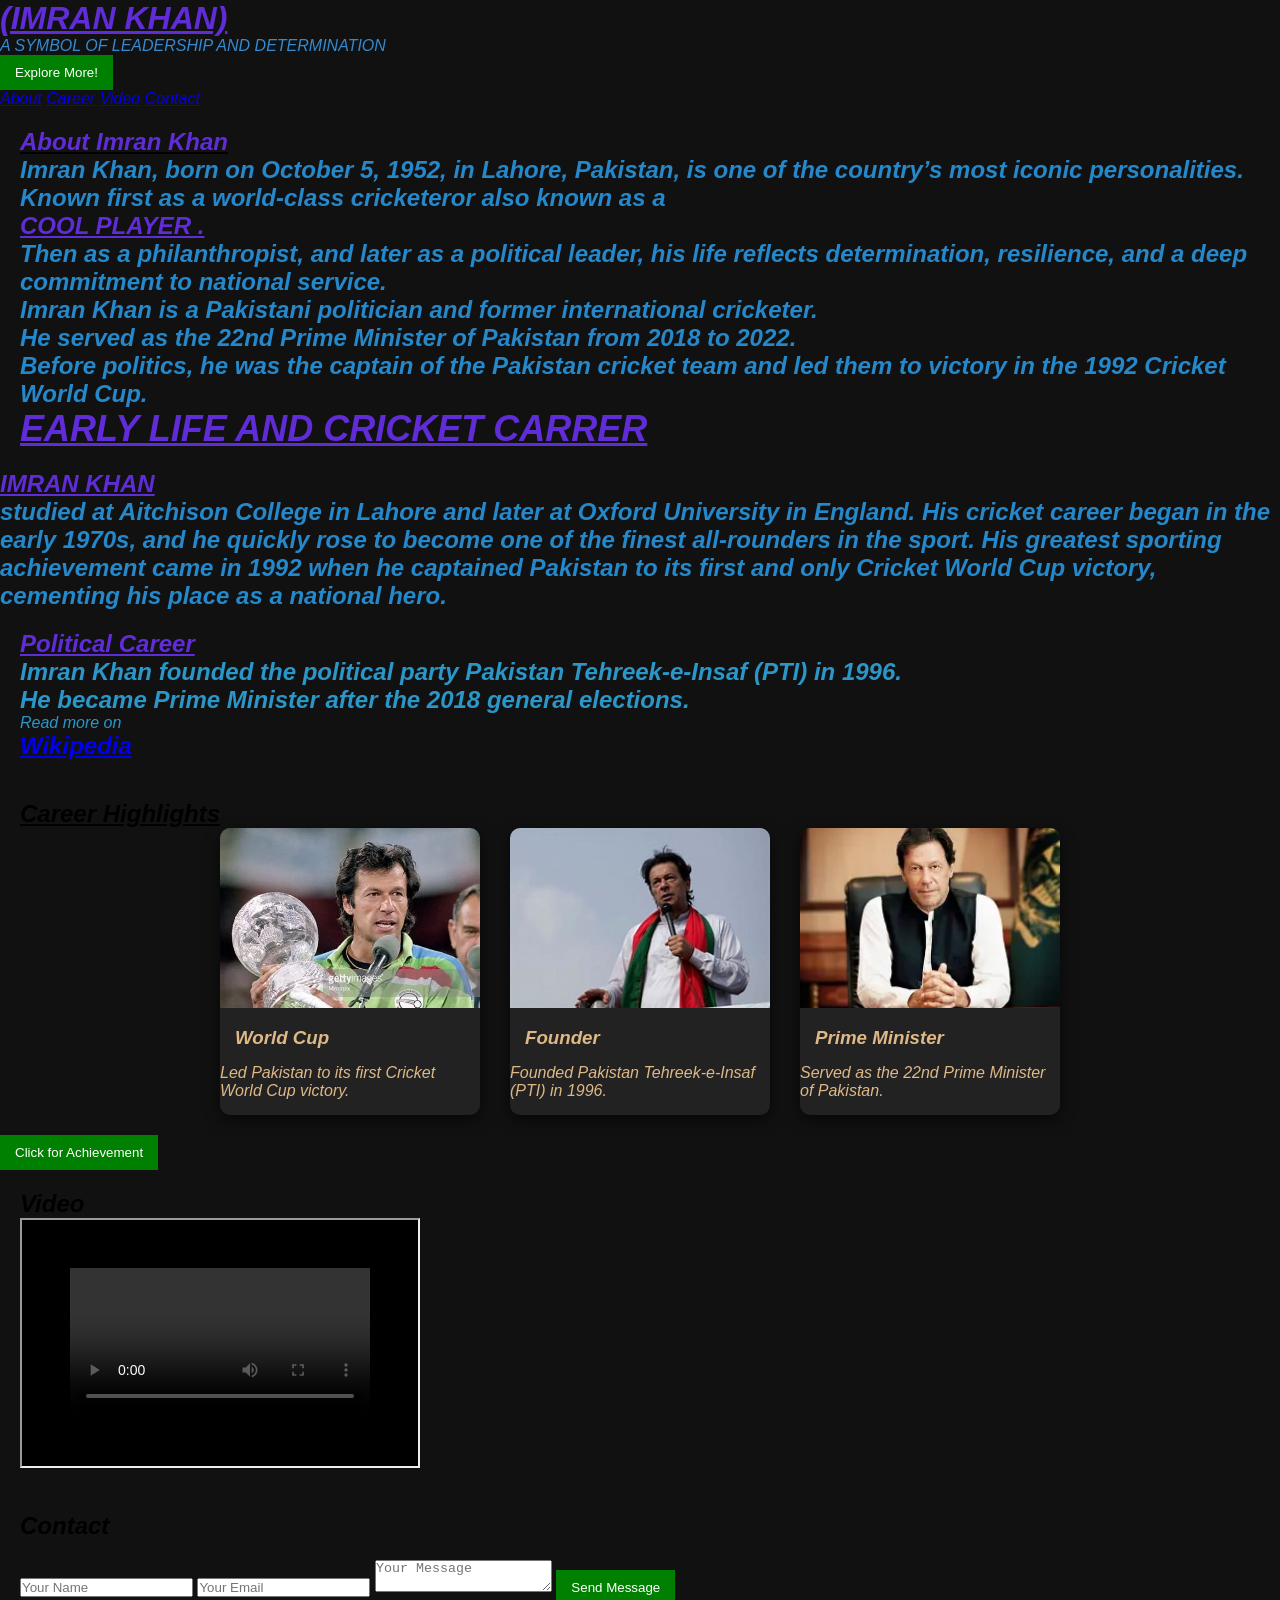
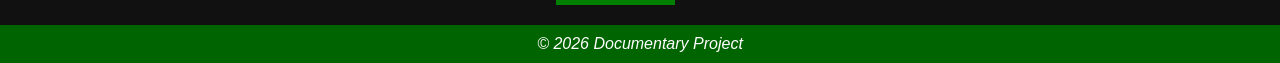
==== index.html @ 2cdec4d4 "addition" ====
<!DOCTYPE html>
<html lang="en">
<head>
    <meta charset="UTF-8">
    <meta name="viewport" content="width=device-width, initial-scale=1.0">
    <i><title>"IMRAN KHAN-From Cricket Legent To Political Leader"</i></title>
     <link rel="stylesheet" href="style.css">
     <!-- Google Font -->
<link href="https://fonts.googleapis.com/css2?family=Poppins:wght@300;400;600;700&display=swap" rel="stylesheet">

</head>
<body>
    <!--header-->
    <header>
        <sty>
            <video autoplay muted loop play inline id="bg-video" >
                <source src="./king.mp4"type="video/mp4">
            </video>
            
    <h1><b><u><div style="color: rgb(96, 44, 216);">(IMRAN KHAN)</u></div></b></h1>
    <P><i><div style="color:  #348ad1;"> A SYMBOL OF LEADERSHIP AND DETERMINATION</i></P></div>
    <button onclick="document.getElementById('about').scrollIntoView();">
        Explore More!
    </button>
     </header>

     <!--navigation menu-->
     <nav>
          
        <a href="#about">About</a>
       <a href="#career">Career</a>
        <a href="#video">Video</a>
        <a href="#contact">Contact</a>
    </nav>
    
     <!-- About Section (Text + Image + Hyperlink) -->
       <section id="about">
        <h1><u><div style="color: rgb(96, 44, 216);">About Imran Khan</h1></u></div>
        <styl>
        <h2><i><div style="color: rgb(37, 136, 202);">
           Imran Khan, born on October 5, 1952, in Lahore, Pakistan, is one of the country’s most iconic personalities.<br> Known first as a world-class cricketeror also known as a <U><DIV style="color: rgb(96, 44, 216);">COOL PLAYER .</U></DIV>
    Then as a philanthropist, and later as a political leader, his life reflects determination, resilience, and a deep commitment to national service.<br>Imran Khan is a Pakistani politician and former international cricketer.<br>
            He served as the 22nd Prime Minister of Pakistan from 2018 to 2022.<br>
            Before politics, he was the captain of the Pakistan cricket team and led 
            them to victory in the 1992 Cricket World Cup.<br>
    <H2><B><U><I><DIV style="color: rgb(96, 44, 216);">EARLY LIFE AND CRICKET CARRER</I></U></B></H2></DIV>
    </section> 
<h2><i><b><u><DIV style="color: rgb(96, 44, 216);">IMRAN KHAN </u></DIV></b><div style="color: rgb(37, 136, 202);">studied at Aitchison College in Lahore and later at Oxford University in England. His cricket career began in the early 1970s, and he quickly rose to become one of the finest all-rounders in the sport. His greatest sporting achievement came in 1992 when he captained Pakistan to its first and only Cricket World Cup victory, cementing his place as a national hero.</i></h2></div>

        </h2></i></div>
        </styl>
          <!-- Career Section (Text + Button) -->
    <section id="career">
        <h1><u><div style="color: rgb(96, 44, 216);">Political Career</u></h1></div>
        <styl>
    <h2><div style="color: rgb(43, 151, 201);">
            Imran Khan founded the political party Pakistan Tehreek-e-Insaf (PTI) in 1996.<br>
    He became Prime Minister after the 2018 general elections.</h2></div>
</styl>
        <p><div style="color: rgb(43, 151, 201);">Read more on </div>
           <h2> <a href="https://en.wikipedia.org/wiki/Imran_Khan" target="_blank">Wikipedia </a></h2>
              
        </p>
    </section>
    <!-- Career Cards -->
<section id="career">
    <h2><b><u>Career Highlights</u></b></h2>
    <div class="card-container">
        <div class="card">
            <img src="./imran won.jpg" alt="World Cup">
            <h3><div style="color: burlywood;"> World Cup</h3>
            <p><div style="color: burlywood;">Led Pakistan to its first Cricket World Cup victory.</p></div>
        </div>
        <div class="card">
             <img src="./party leader.jpeg" alt="Founder">
            <h3><div style="color: burlywood;"> Founder</h3>
            <p><div style="color: burlywood;">Founded Pakistan Tehreek-e-Insaf (PTI) in 1996.</p></div>
        </div>
        <div class="card">
             <img src="./pm .jpg" alt="Prime Minister">
            <h3><div style="color: burlywood;"> Prime Minister</h3>
            <p><div style="color: burlywood;">Served as the 22nd Prime Minister of Pakistan.</p></div>
        </div>
    </div>
</section>

   

        <!-- Button -->
        <button onclick="alert('Imran Khan led Pakistan to World Cup victory in 1992!')">
            Click for Achievement
        </button>
    </section>
 <!-- Video Section -->
    <section id="video">
        <h2>Video</h2>
        <iframe width="400" height="250" autoplay muted loop play inline 
            src="./khan gi.mp4"
             allowfullscreen>
        </iframe>
    </section>
    <!--contact section(form)-->
    <section id="contact">
    <h2>Contact</h2>
    <form>
        <input type="text" placeholder="Your Name">
        <input type="email" placeholder="Your Email">
        <textarea rows="2" placeholder="Your Message"></textarea>
        <button type="submit">Send Message</button>
    </form>
</section>

 
   
<footer>
  <p>© 2026 Documentary Project</p>
</footer>
     <style>
       
    </style>
</head>
<body>
</body>
---- style.css ----
*{
margin:0;
padding:0;
box-sizing:border-box;
}

#bg-video{
position: fixed;
right: 0;
bottom: 0;
min-width: 100%;
min-height: 100%;
z-index: -1;
object-fit: cover;
}
body{
margin:0;
font-family:Arial;
background:#111;
}

/* Navbar */

.navbar{
display:flex;
justify-content:space-between;
align-items:center;
background:rgb(220, 130, 13);
padding:15px 40px;
}

/* Logo */

.logo{
color:rgb(224, 147, 13);
font-size:28px;
font-weight:bold;
letter-spacing:2px;
}

/* Navigation Links */

.nav-links{
list-style:none;
display:flex;
gap:25px;
}

.nav-links li a{
text-decoration:none;
color:white;
font-size:16px;
transition:0.3s;
}

/* Hover Effect */

.nav-links li a:hover{
color:rgb(202, 132, 20);
border-bottom:2px solid rgba(214, 138, 18, 0.822);
padding-bottom:3px;
}
.content{
position: relative;
color: white;
text-align: center;
top: 40vh;
font-size: 30px;
}
        section {
            padding: 20px; body {
            font-family: Arial, sans-serif;
            margin: 0;
            padding: 0;
        }
        header {
            background-color: #006400;
            color: white;
            padding: 20px;
            text-align: center;
        }
        nav {
            background-color: #228B22;
            padding: 15px 40px;
            text-align: center;
            display: flex;
            align-items: center;
            justify-content: space-between;
            padding-bottom: 3px;
        }
        nav a {
            color: white;
            margin: 10px;
            text-decoration: none;
            font-weight: bold;
        }

body{
font-family: Arial;
background:#111;
color:white;
}

#career{
text-align:center;
padding:50px;
}

.card-container{
display:flex;
justify-content:center;
gap:30px;
flex-wrap:wrap;
}

.card{
background:#222;
width:260px;
border-radius:10px;
overflow:hidden;
box-shadow:0 5px 15px rgba(0,0,0,0.6);
transition:0.3s;
}

.card:hover{
transform:translateY(-10px);
}

.card img{
width:100%;
height:180px;
object-fit:cover;
}

.card h3{
margin:15px;
color:burlywood;
}

.card p{
margin:0 15px 15px;
font-size:14px;
}

.card button{
margin-bottom:20px;
padding:10px 20px;
border:none;
background:burlywood;
color:black;
cursor:pointer;
border-radius:5px;
}

.card button:hover{
background:white;
}






        }
        footer {
            background-color: #006400;
            color: white;
            text-align: center;
            padding: 10px;
        }
        button {
            padding: 10px 15px;
            background-color: green;
            color: white;
            border: none;
            cursor: pointer;
        }
        form {
            margin-top: 20px;
        }
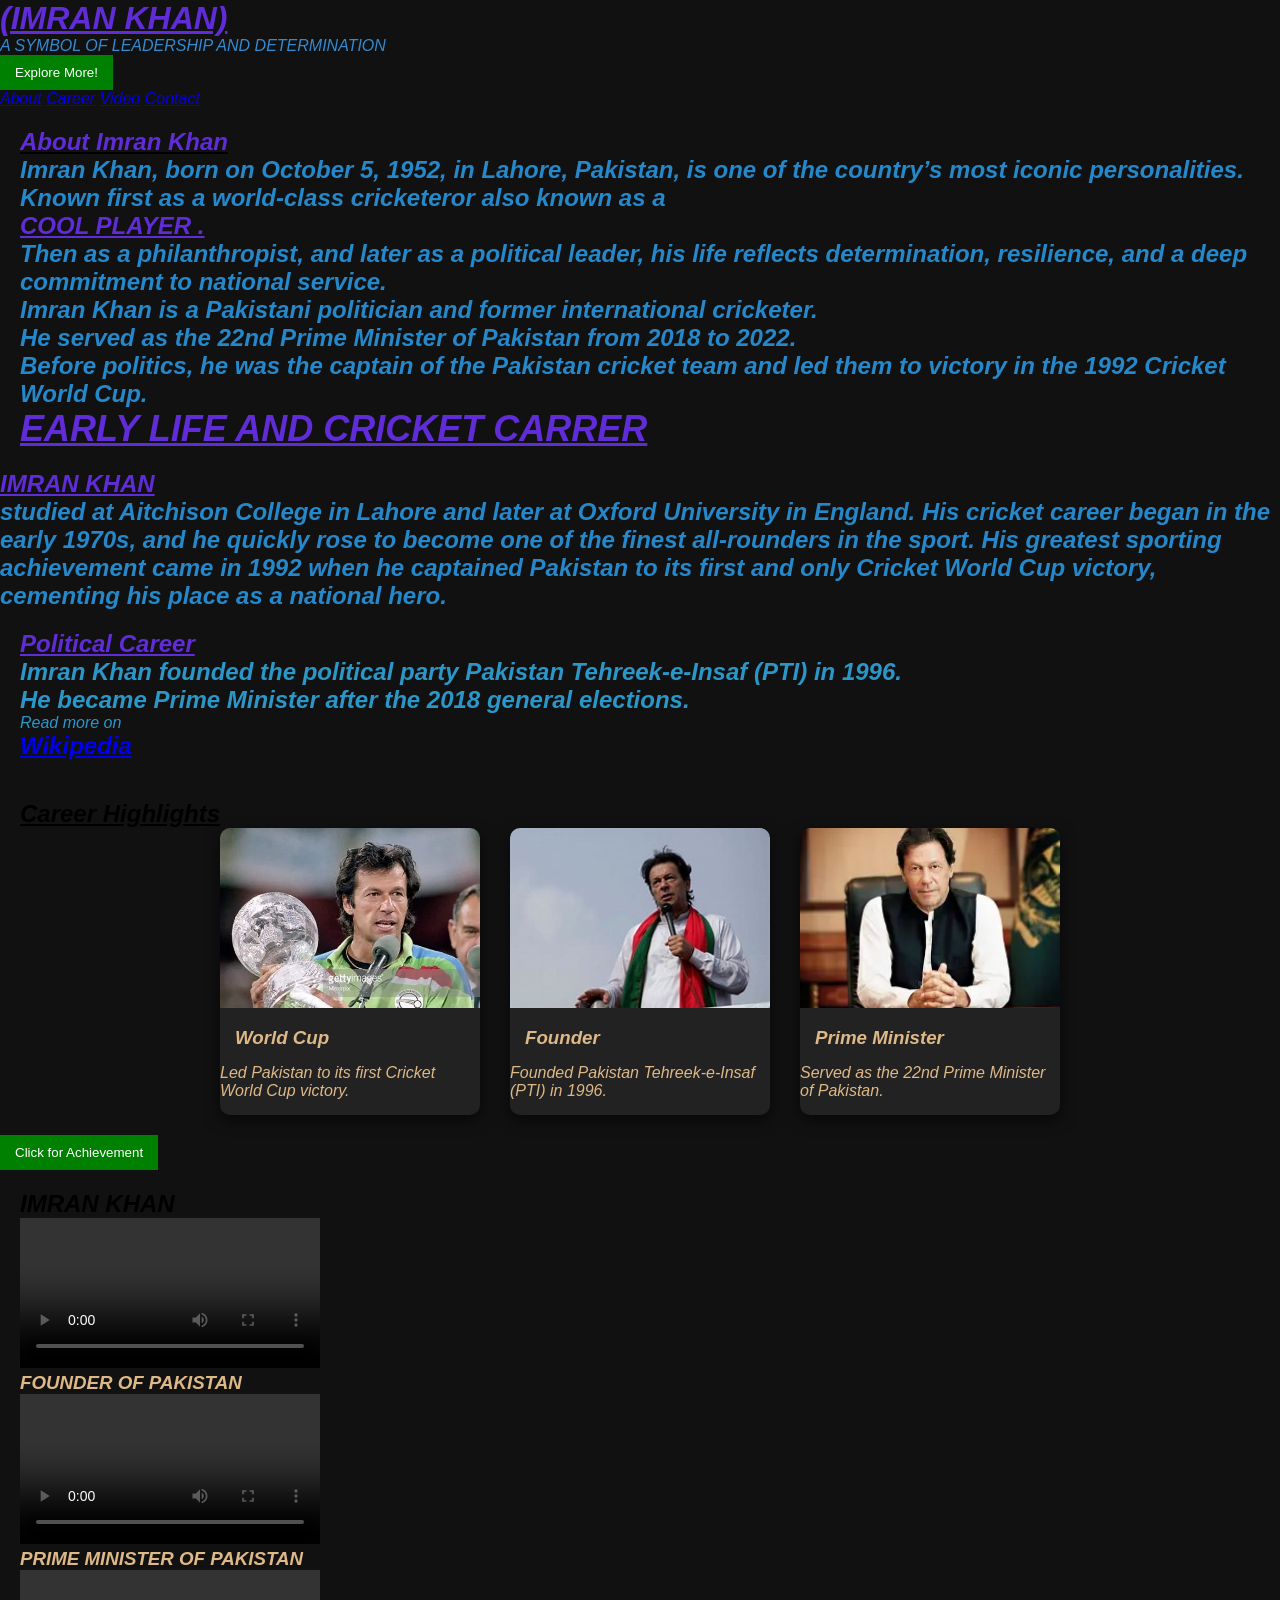
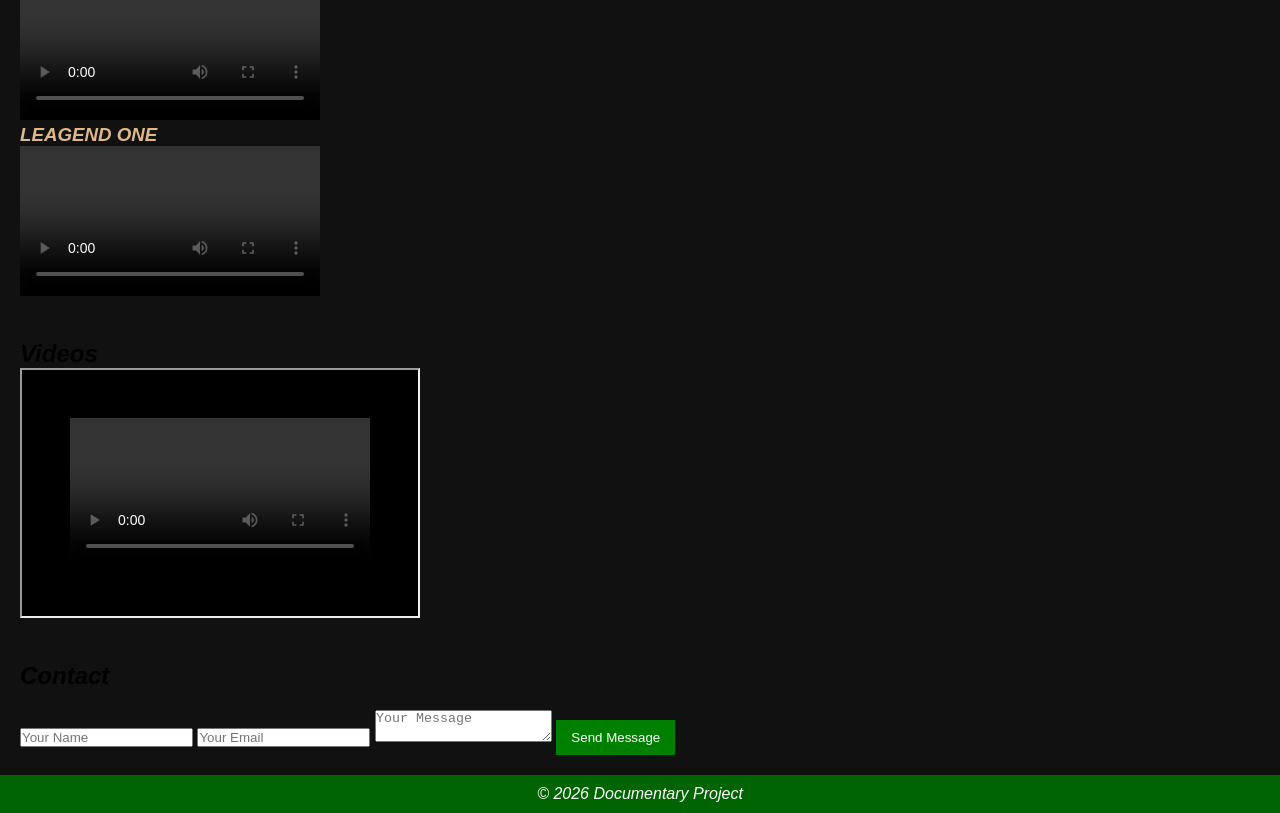
==== commit 15a2c818: "addition" ====
--- a/index.html
+++ b/index.html
@@ -92,8 +92,60 @@
         </button>
     </section>
  <!-- Video Section -->
+
+<section class="video-section">
+
+<h2>IMRAN KHAN </h2>
+
+<div class="video-container">
+
+<div class="video-card">
+<video controls>
+<source src="./khan gi.mp4" type="video/mp4">
+</video>
+<h3><div style="color: burlywood;">FOUNDER OF PAKISTAN</h3></div>
+</div>
+
+<div class="video-card">
+<video controls>
+<source src="./founder.mp4" type="video/mp4">
+</video>
+<h3><div style="color: burlywood;">PRIME MINISTER OF PAKISTAN</h3></div>
+</div>
+
+<div class="video-card">
+<video controls>
+<source src="./KHAN.mp4" type="video/mp4">
+</video>
+<h3><div style="color: burlywood;"> LEAGEND ONE</h3></div>
+
+<div class="video-card">
+<video controls>
+<source src="./NAIZI 1.mp4" type="video/mp4">
+</video>
+</div>
+
+</section>
+
+
+
+
+
+
+
+
+
+
+
+
+
+
+
+
+
+
     <section id="video">
-        <h2>Video</h2>
+        <h2>Videos</h2>
         <iframe width="400" height="250" autoplay muted loop play inline 
             src="./khan gi.mp4"
              allowfullscreen>
--- a/style.css
+++ b/style.css
@@ -156,11 +156,6 @@
 background:white;
 }
 
-
-
-
-
-
         }
         footer {
             background-color: #006400;
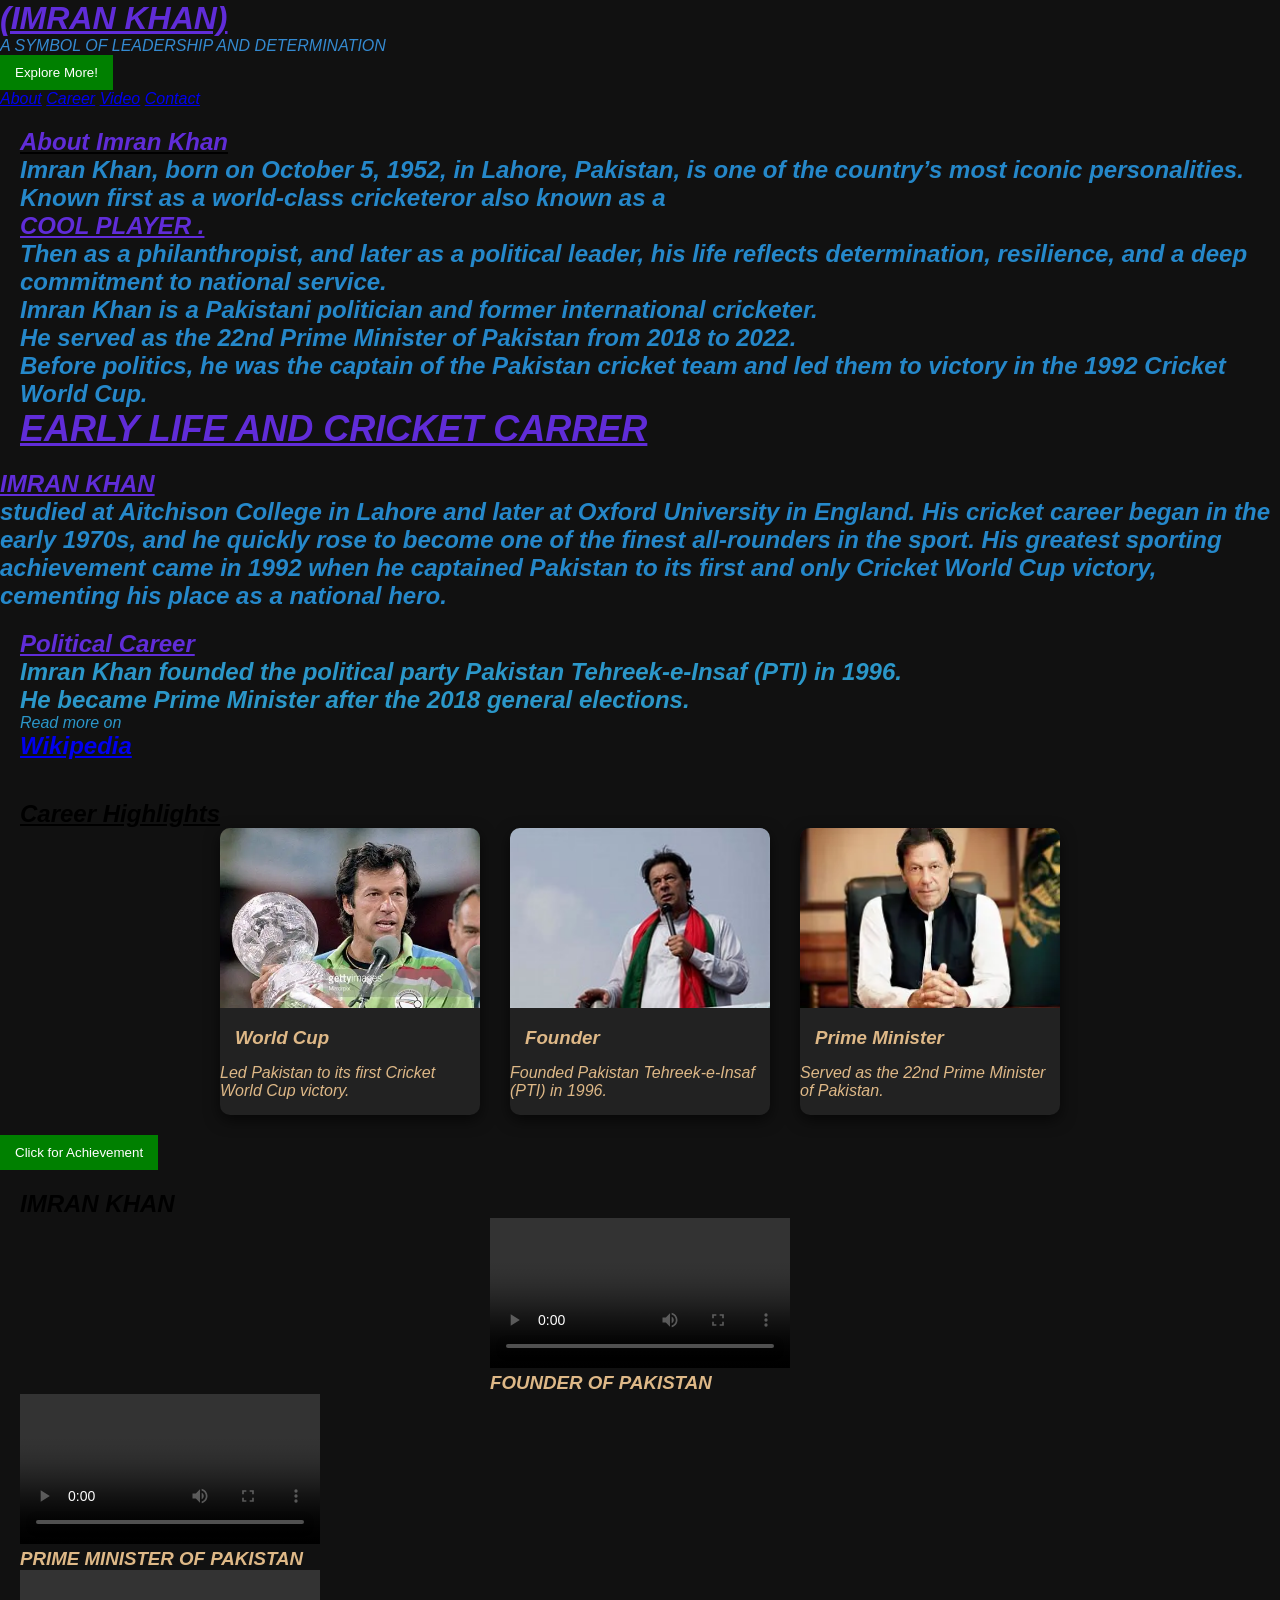
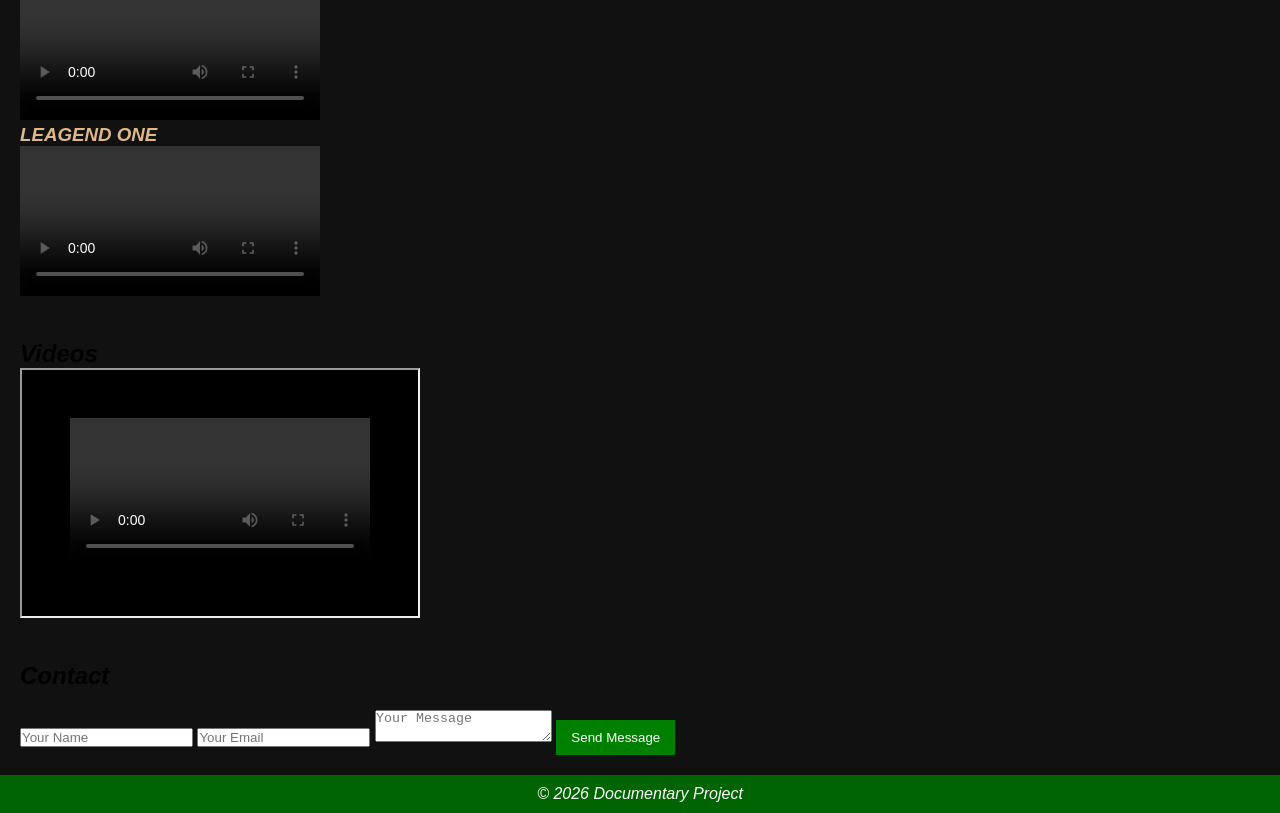
==== commit 57b25040: "addition" ====
--- a/index.html
+++ b/index.html
@@ -97,7 +97,7 @@
 
 <h2>IMRAN KHAN </h2>
 
-<div class="video-container">
+<div class="Video card-container">
 
 <div class="video-card">
 <video controls>
@@ -118,7 +118,7 @@
 <source src="./KHAN.mp4" type="video/mp4">
 </video>
 <h3><div style="color: burlywood;"> LEAGEND ONE</h3></div>
-
+</div>
 <div class="video-card">
 <video controls>
 <source src="./NAIZI 1.mp4" type="video/mp4">
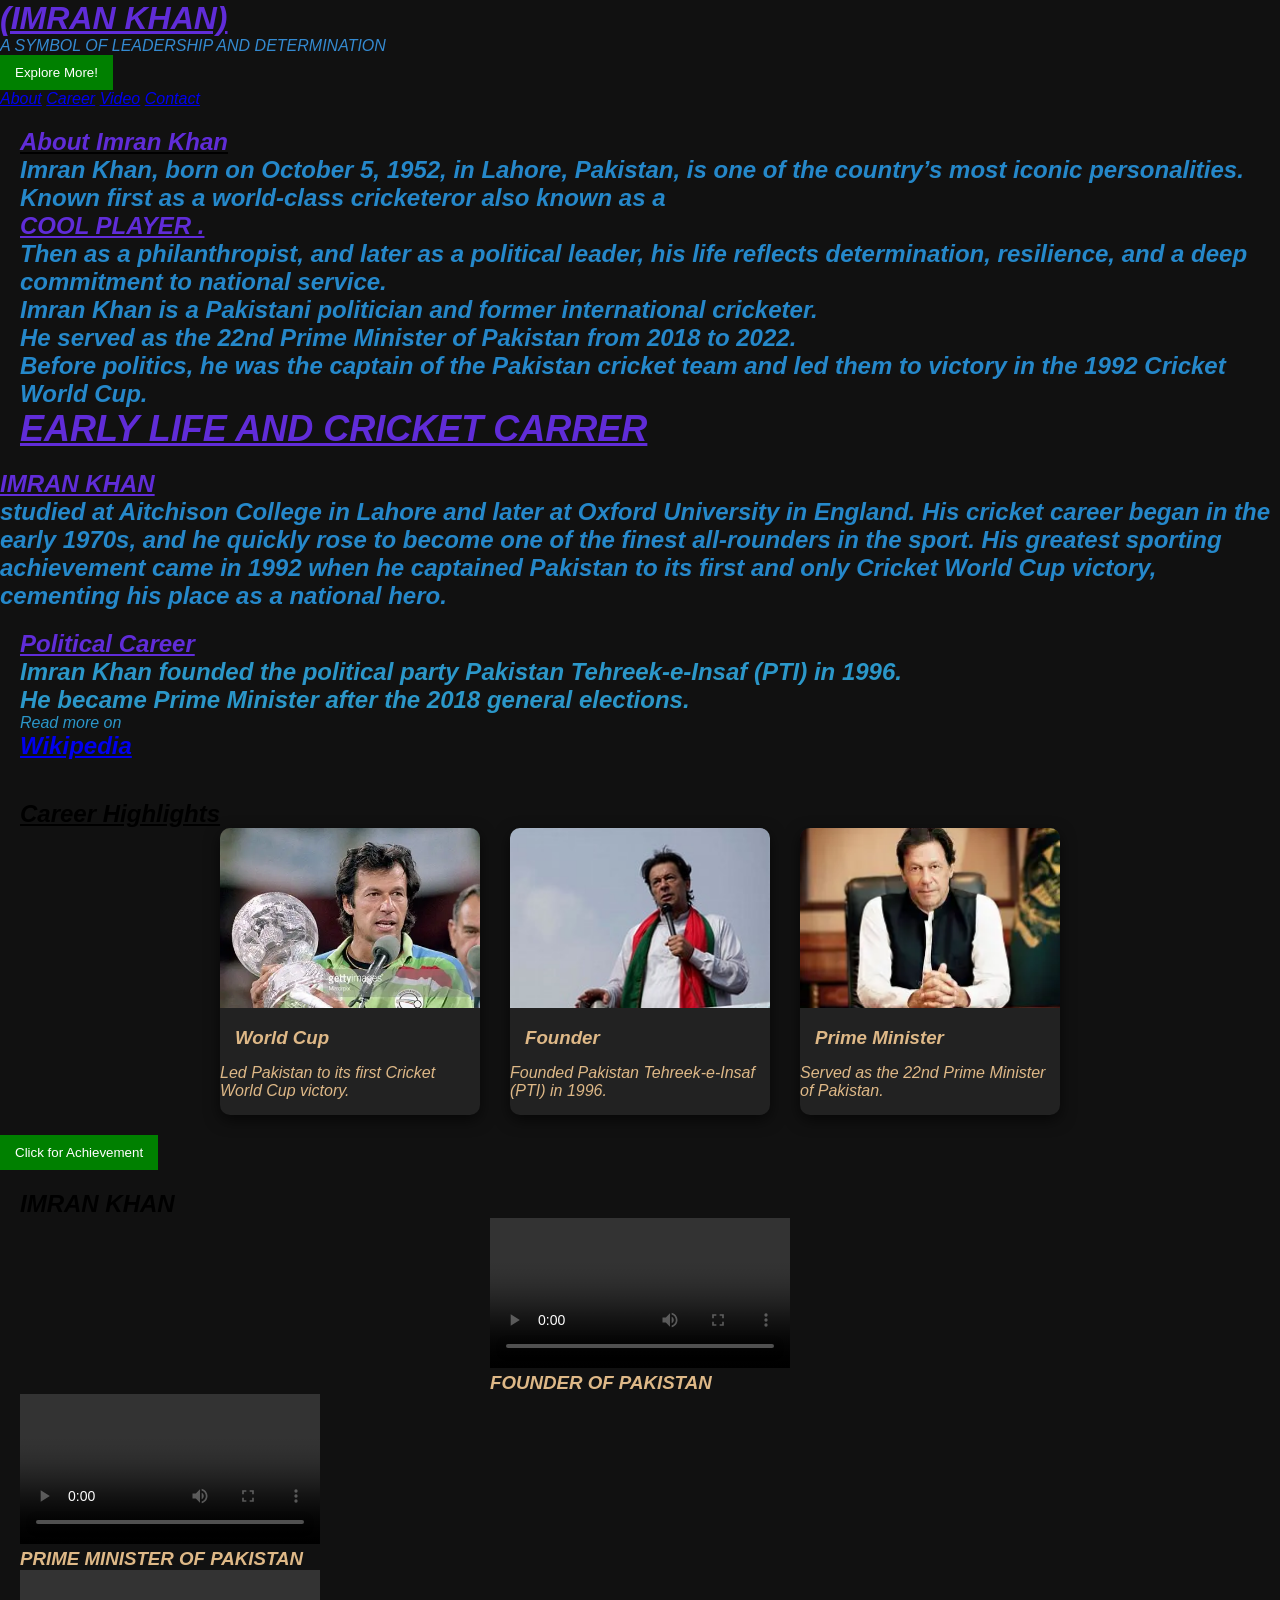
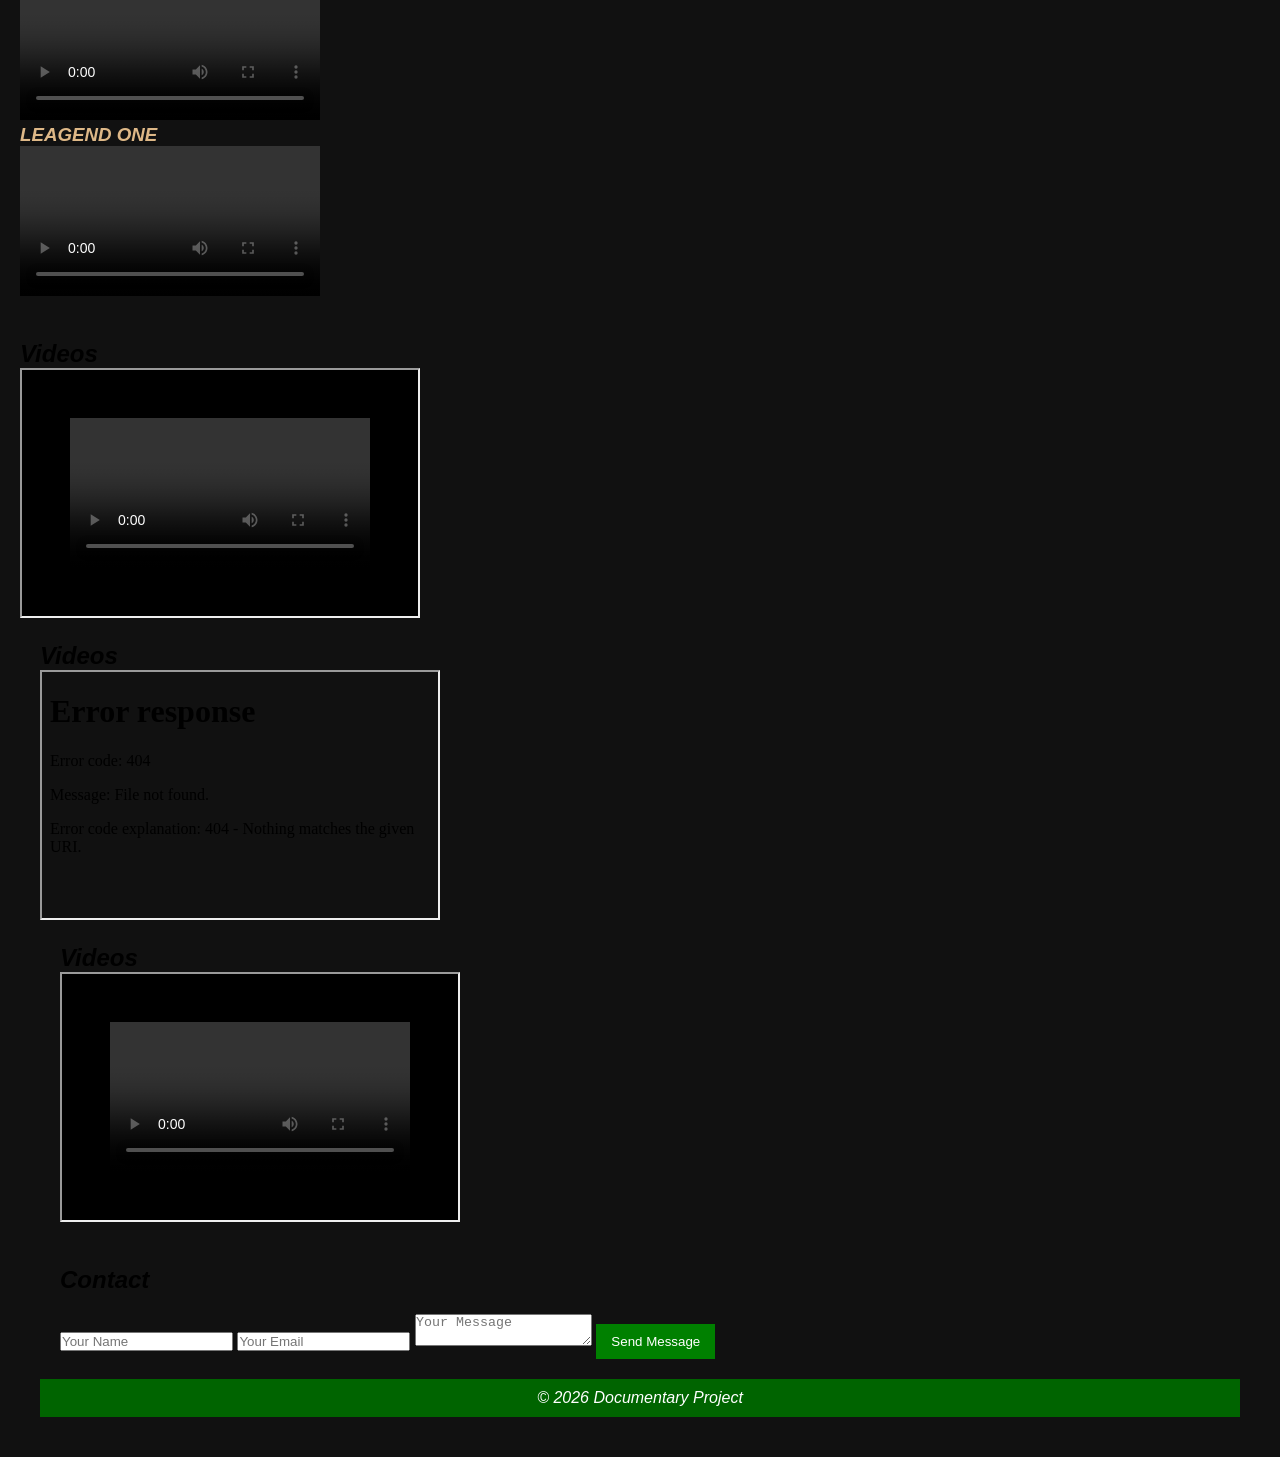
==== commit a54431f2: "addition" ====
--- a/index.html
+++ b/index.html
@@ -129,20 +129,20 @@
 
 
 
+ <!-- Video Section -->
+<section id="video">
+        <h2>Videos</h2>
+        <iframe width="400" height="250" autoplay muted loop play inline 
+            src="./founder.mp4"
+             allowfullscreen>
+        </iframe>
 
-
-
-
-
-
-
-
-
-
-
-
-
-
+<section id="video">
+        <h2>Videos</h2>
+        <iframe width="400" height="250" autoplay muted loop play inline 
+            src="./KHAN.mp4"
+             allowfullscreen>
+        </iframe>
 
     <section id="video">
         <h2>Videos</h2>
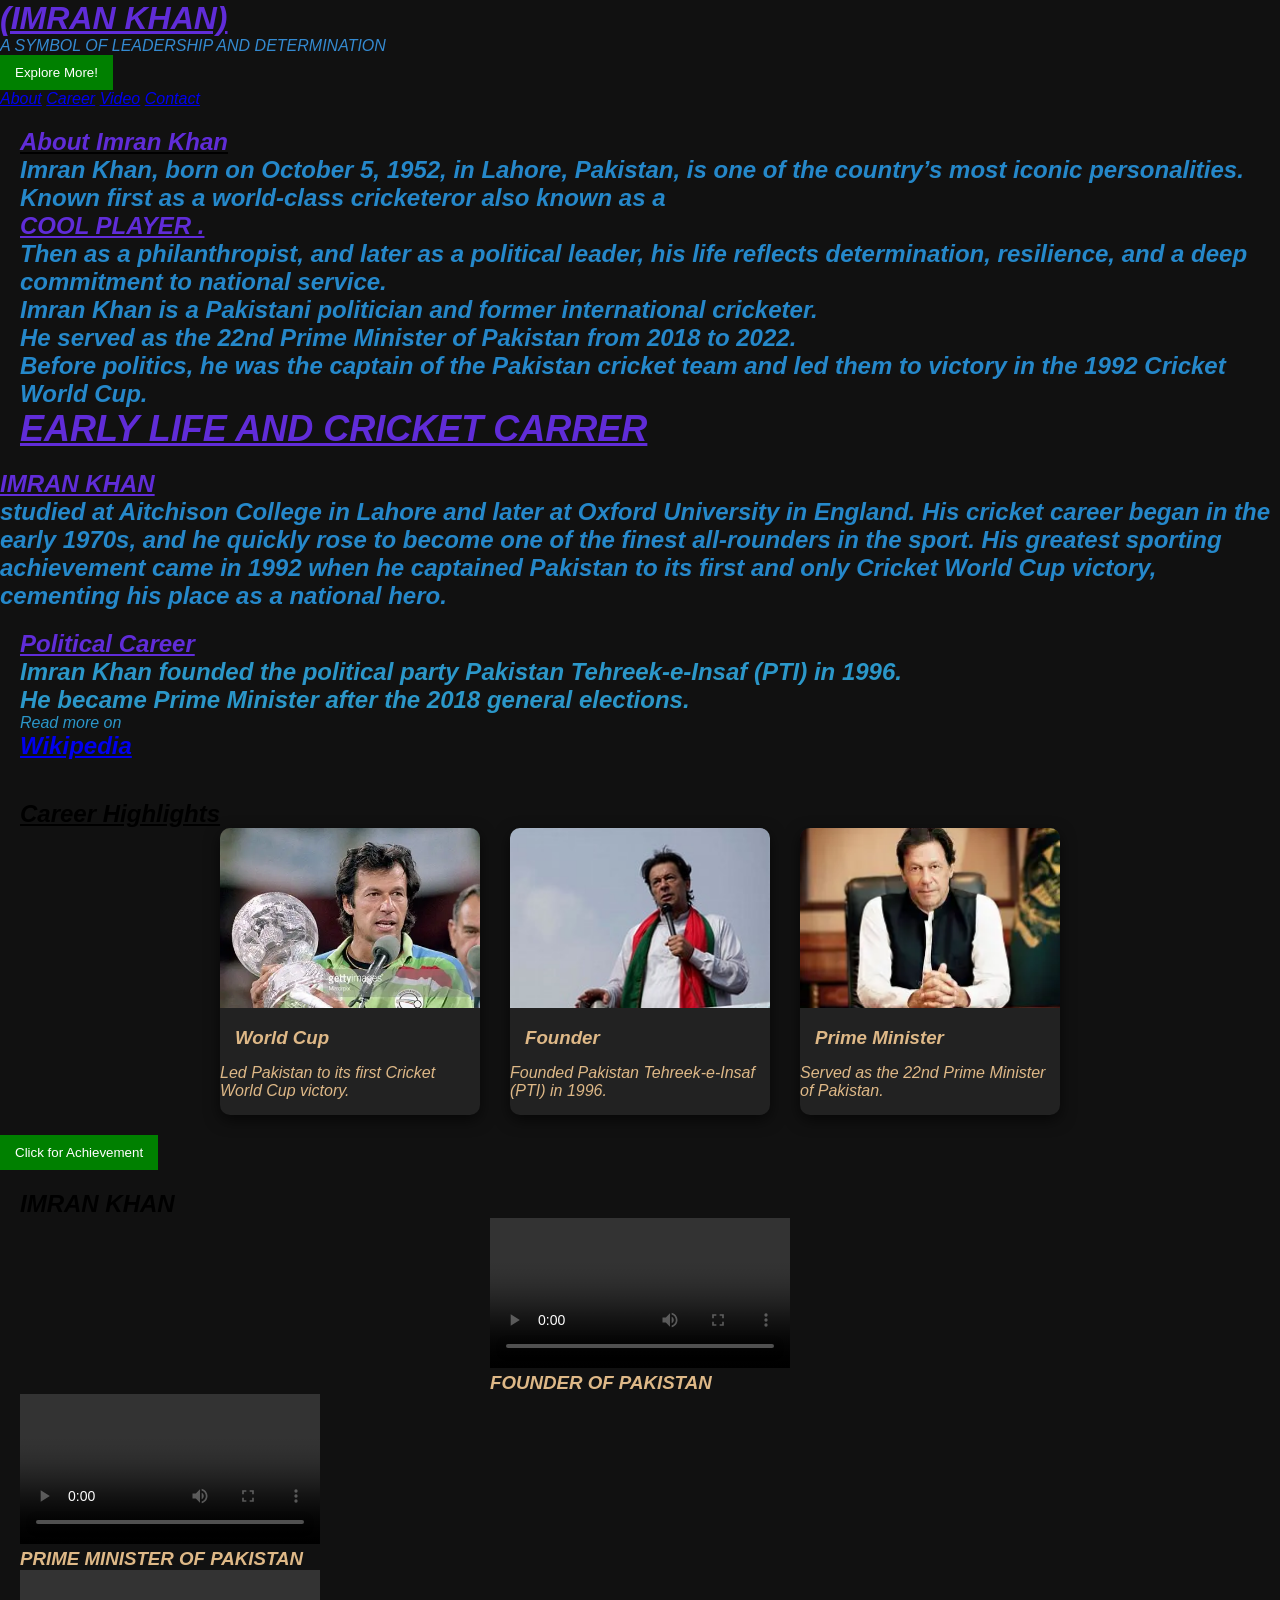
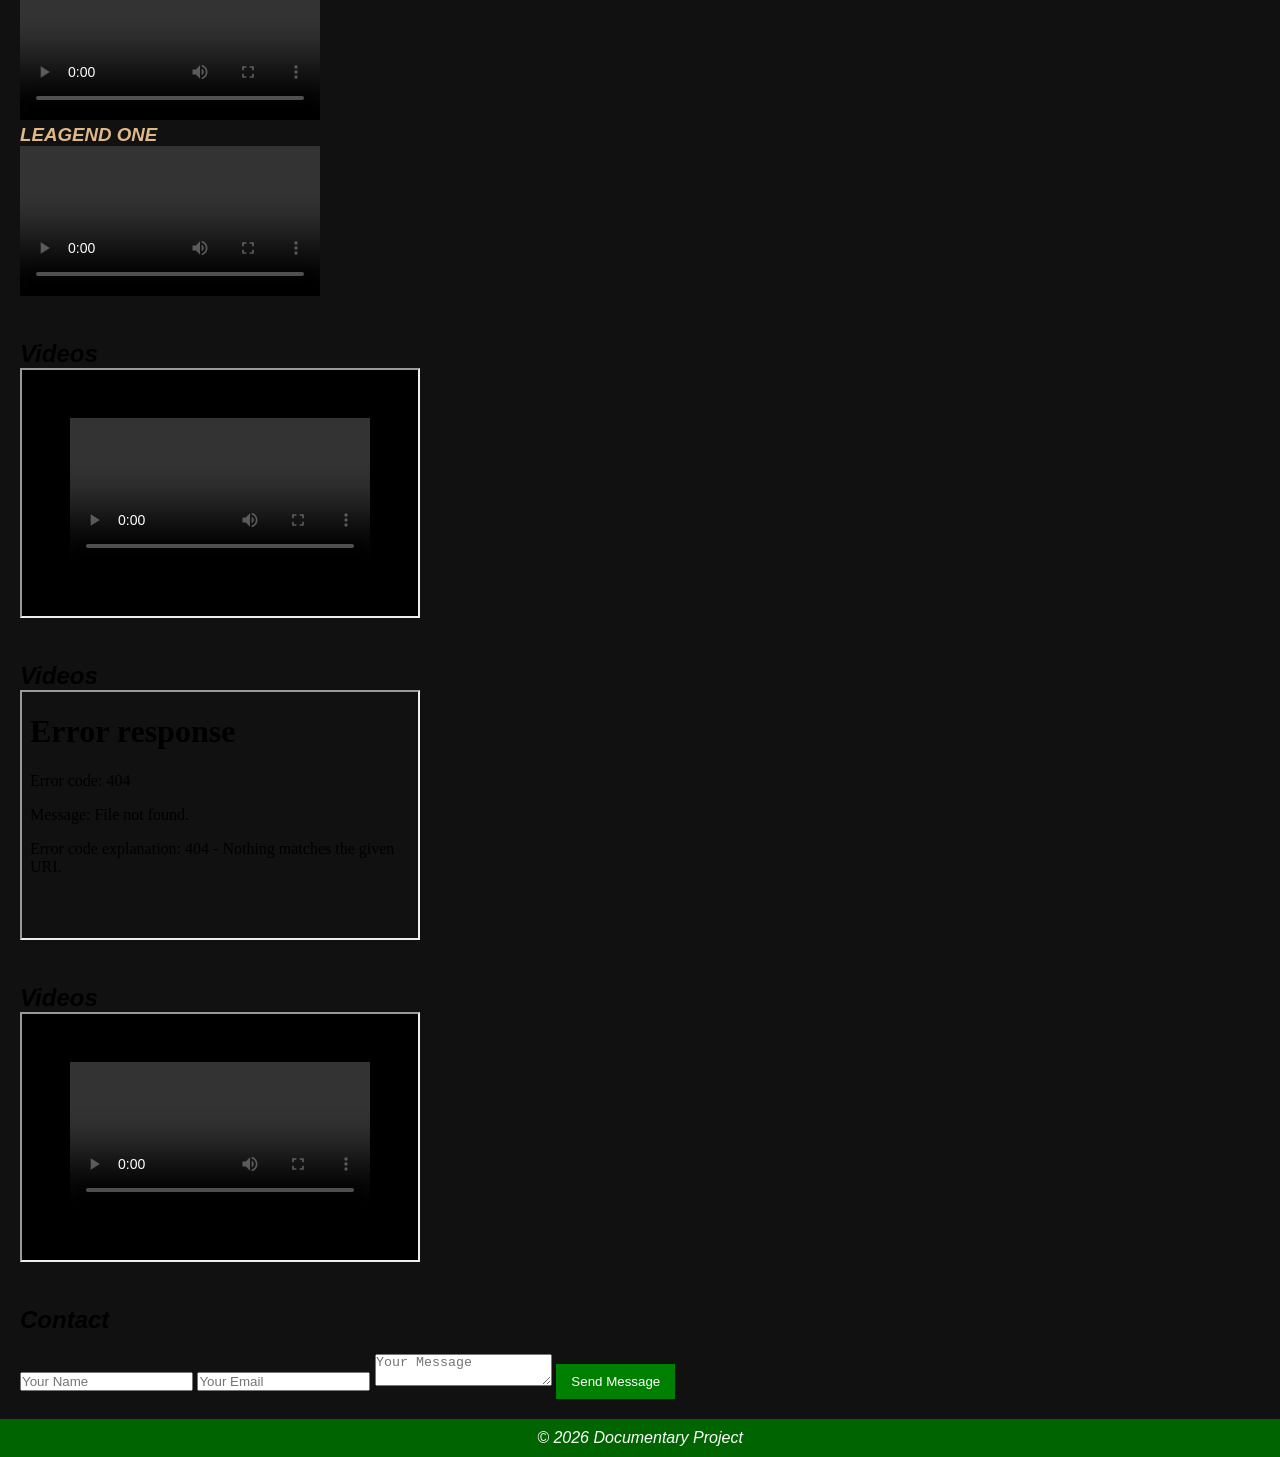
==== commit 7c2e8804: "addition" ====
--- a/index.html
+++ b/index.html
@@ -136,14 +136,14 @@
             src="./founder.mp4"
              allowfullscreen>
         </iframe>
-
+</section>
 <section id="video">
         <h2>Videos</h2>
         <iframe width="400" height="250" autoplay muted loop play inline 
             src="./KHAN.mp4"
              allowfullscreen>
         </iframe>
-
+</section>
     <section id="video">
         <h2>Videos</h2>
         <iframe width="400" height="250" autoplay muted loop play inline 
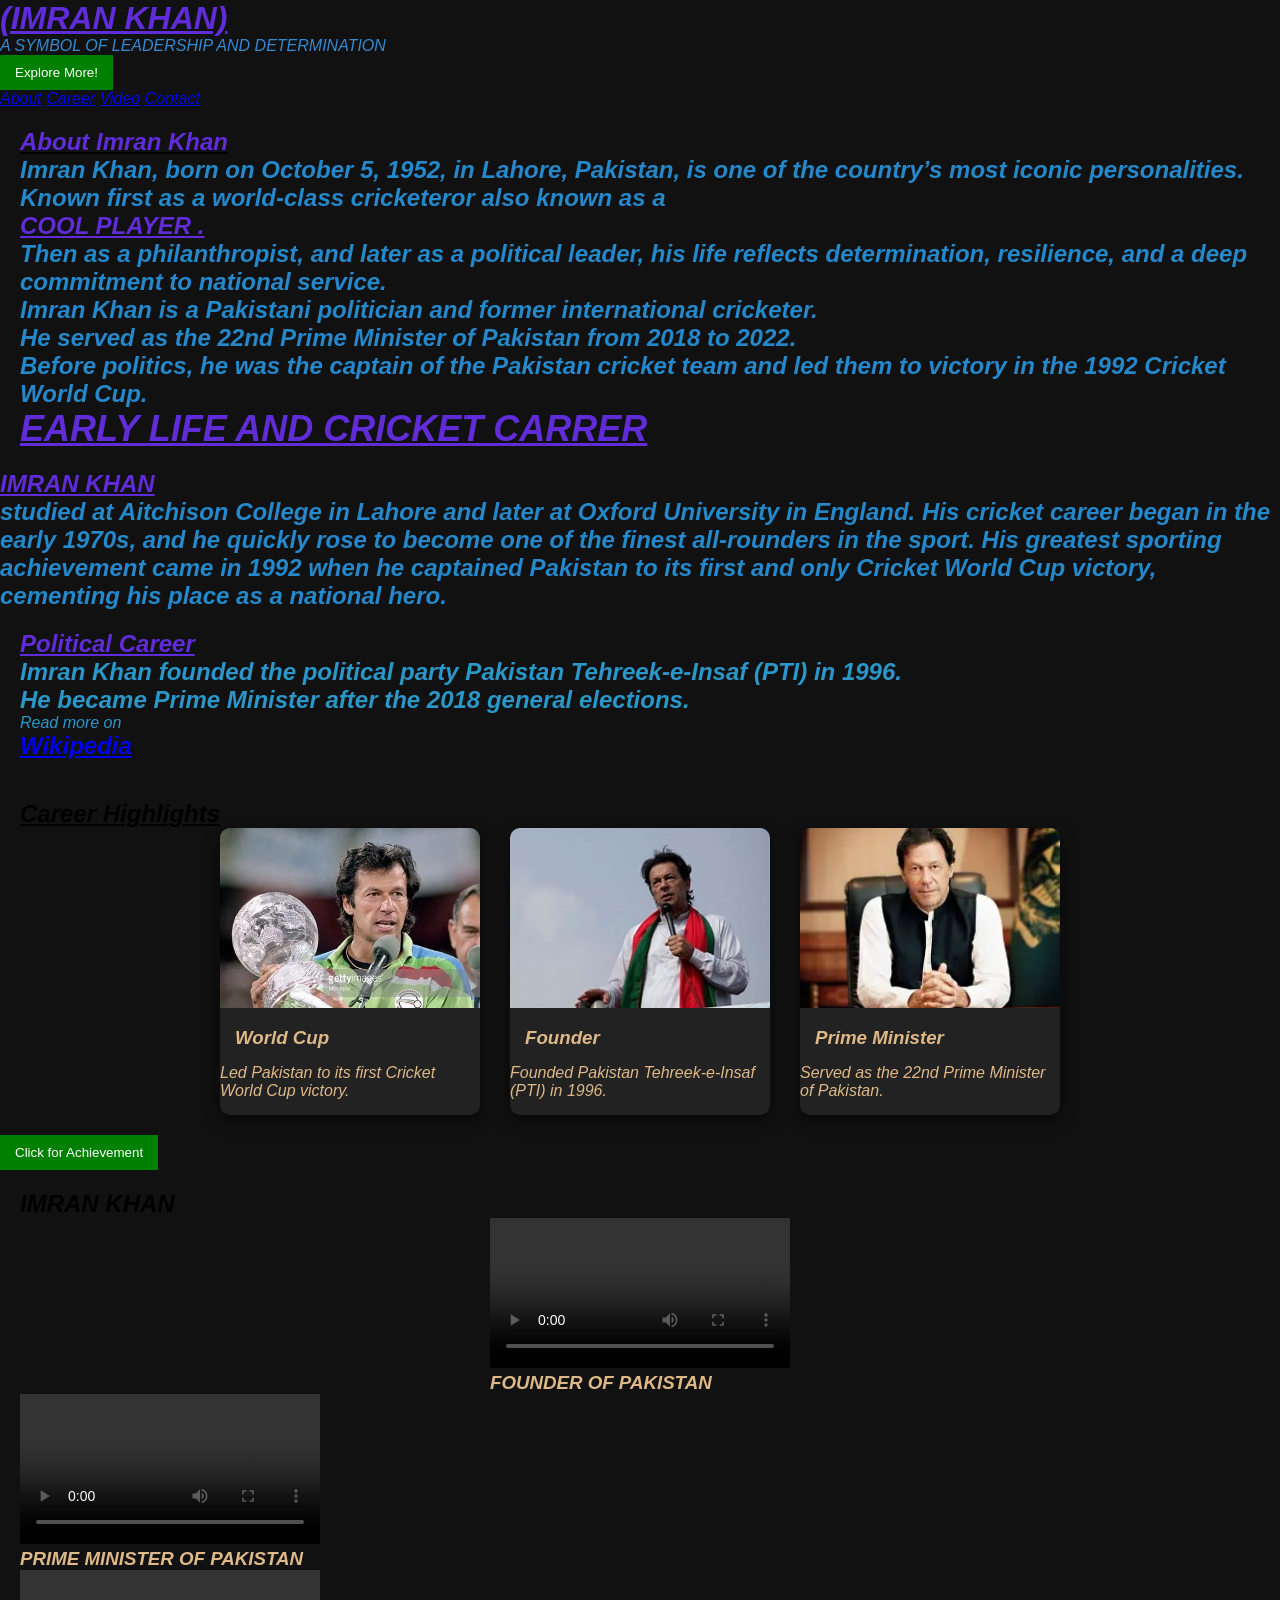
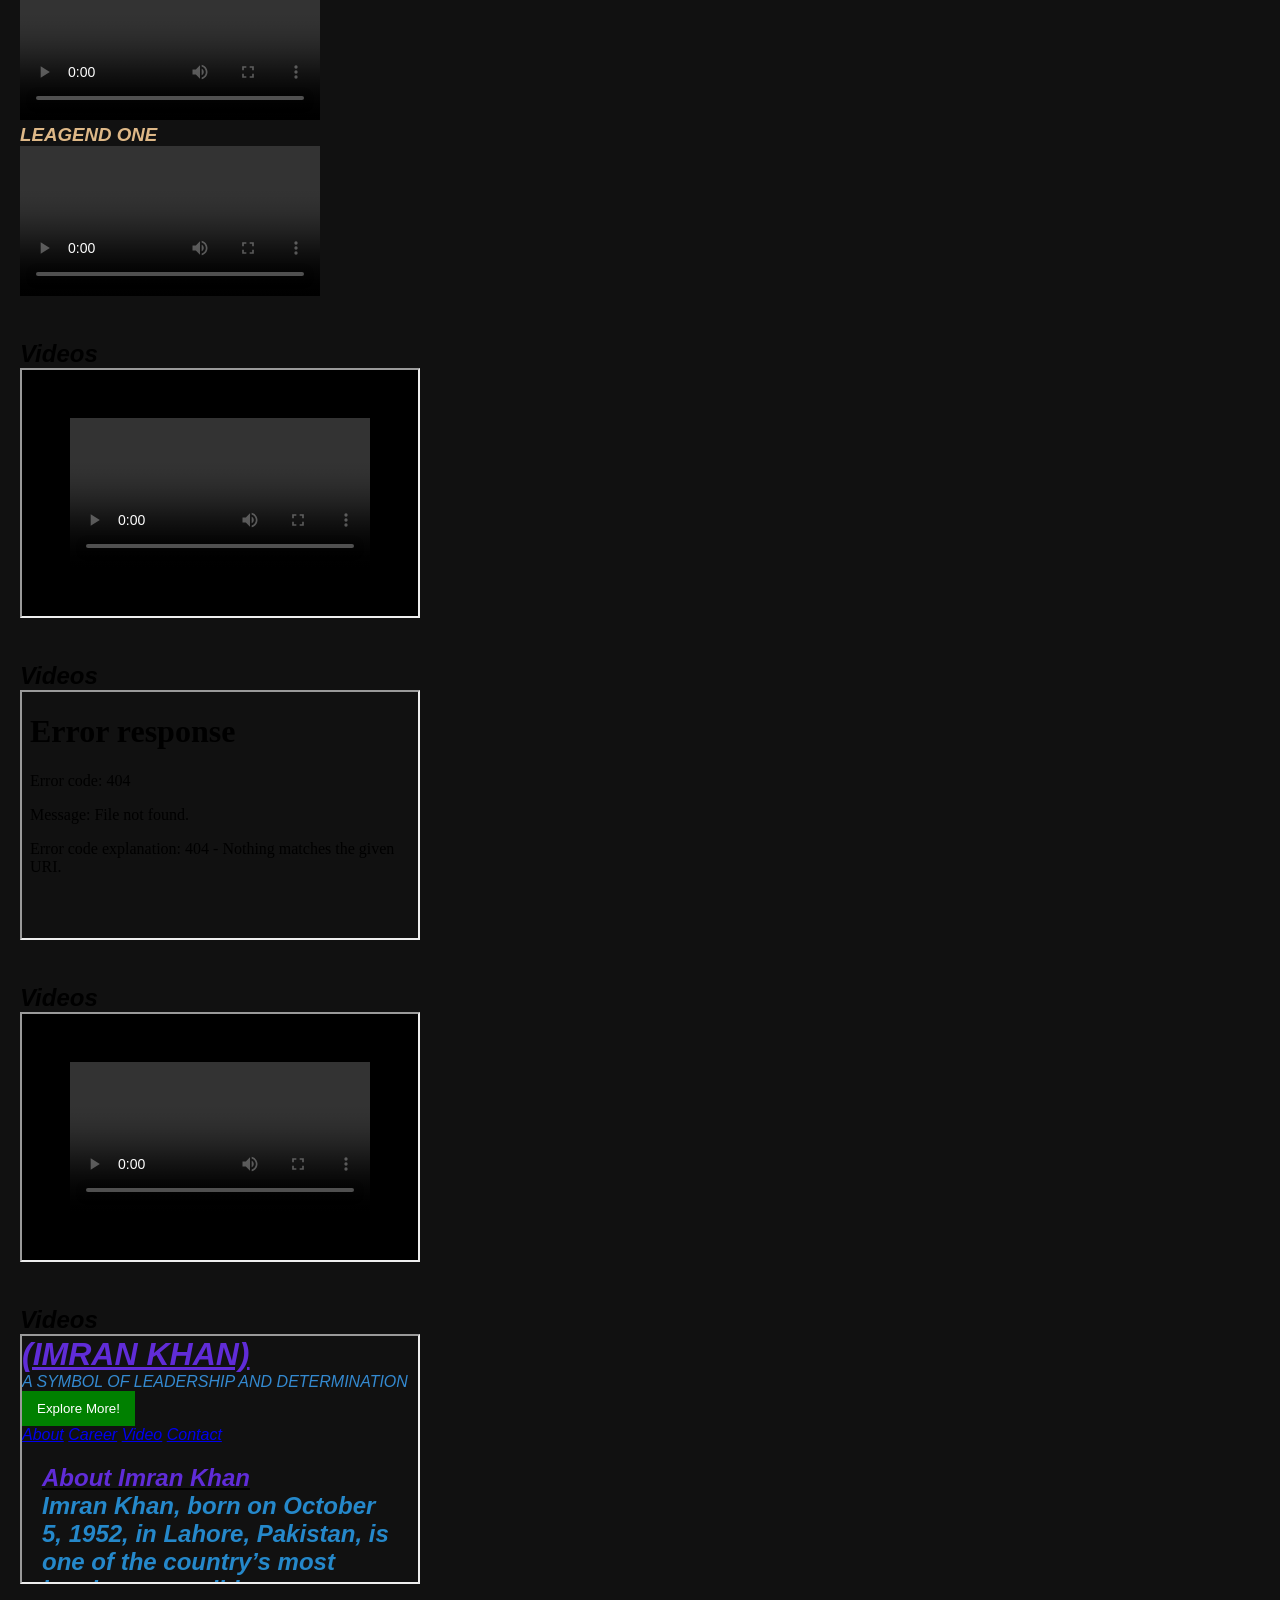
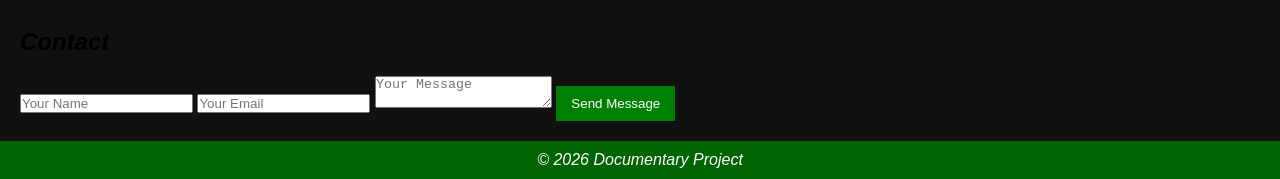
==== commit 2c3d6a55: "addition" ====
--- a/index.html
+++ b/index.html
@@ -147,7 +147,14 @@
     <section id="video">
         <h2>Videos</h2>
         <iframe width="400" height="250" autoplay muted loop play inline 
-            src="./khan gi.mp4"
+            src="./NAIZI 1.mp4"
+             allowfullscreen>
+        </iframe>
+    </section>
+      <section id="video">
+        <h2>Videos</h2>
+        <iframe width="400" height="250" autoplay muted loop play inline 
+            src="./"
              allowfullscreen>
         </iframe>
     </section>
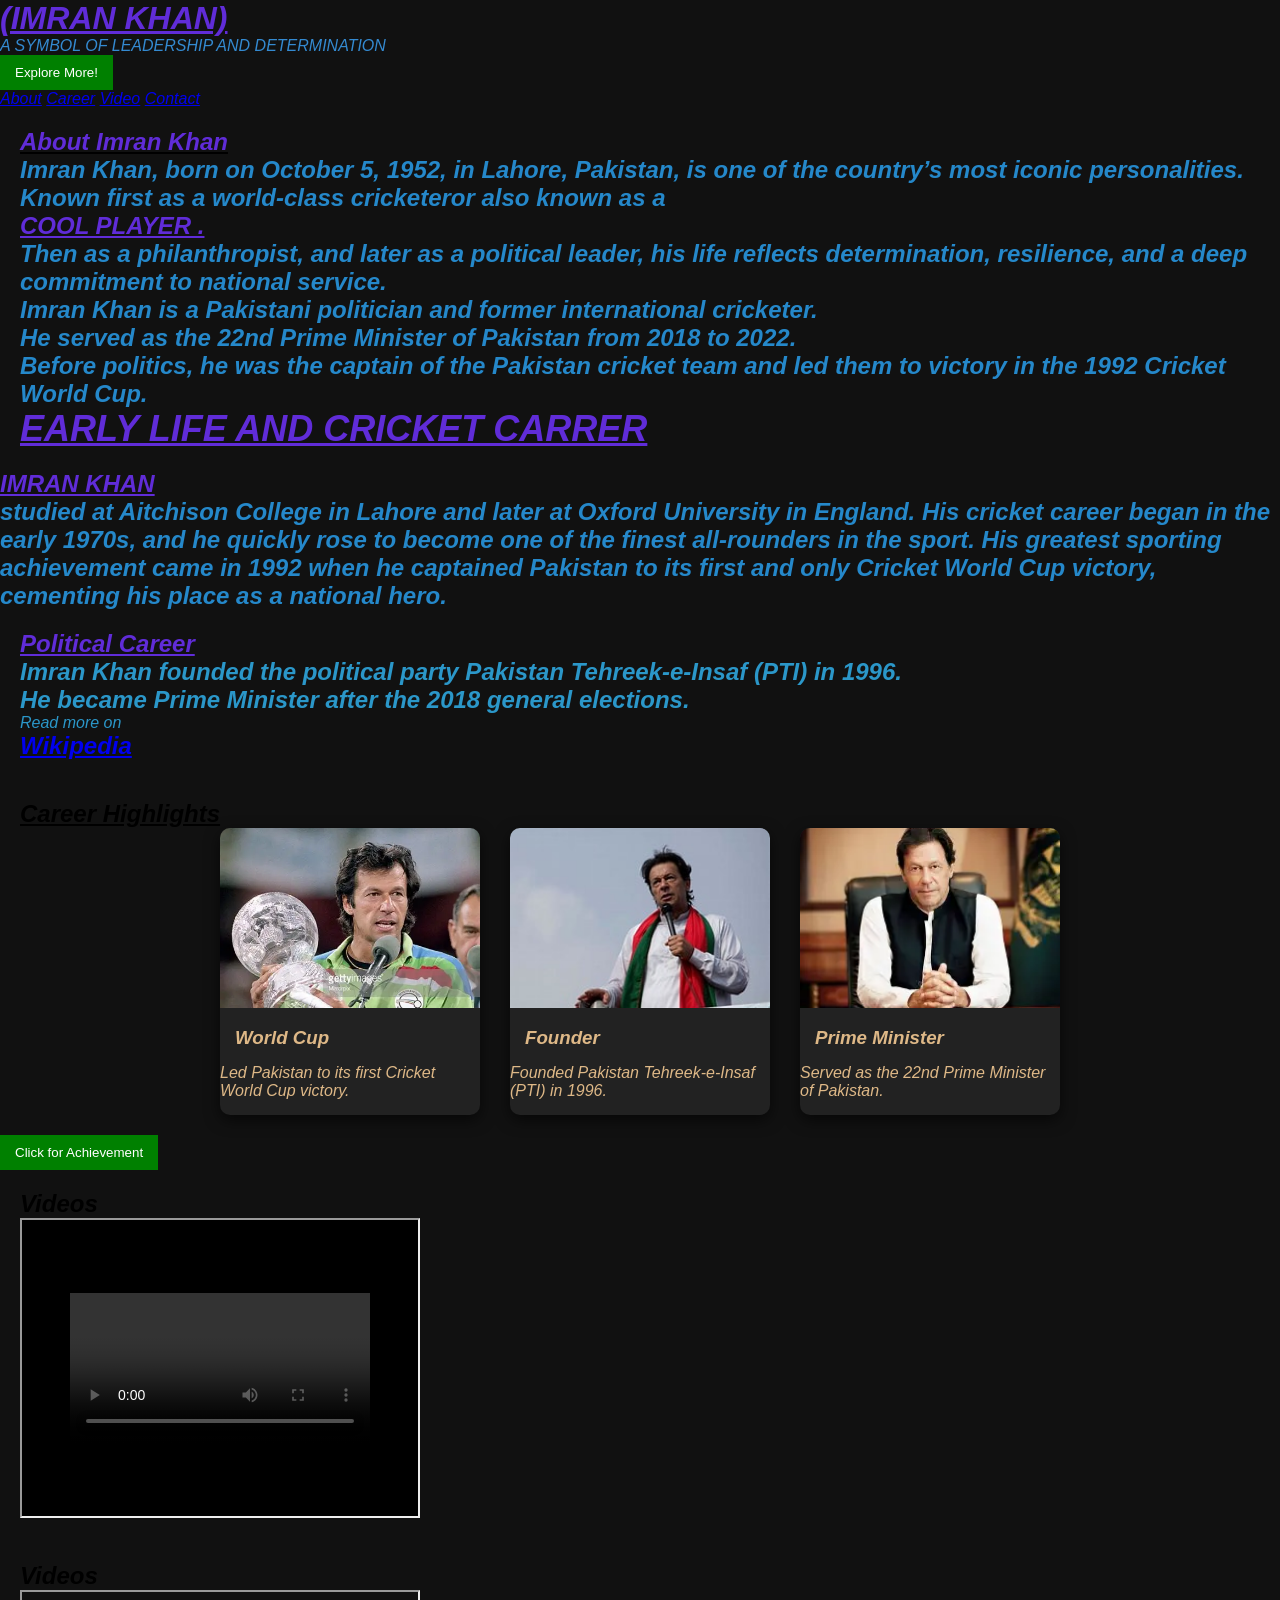
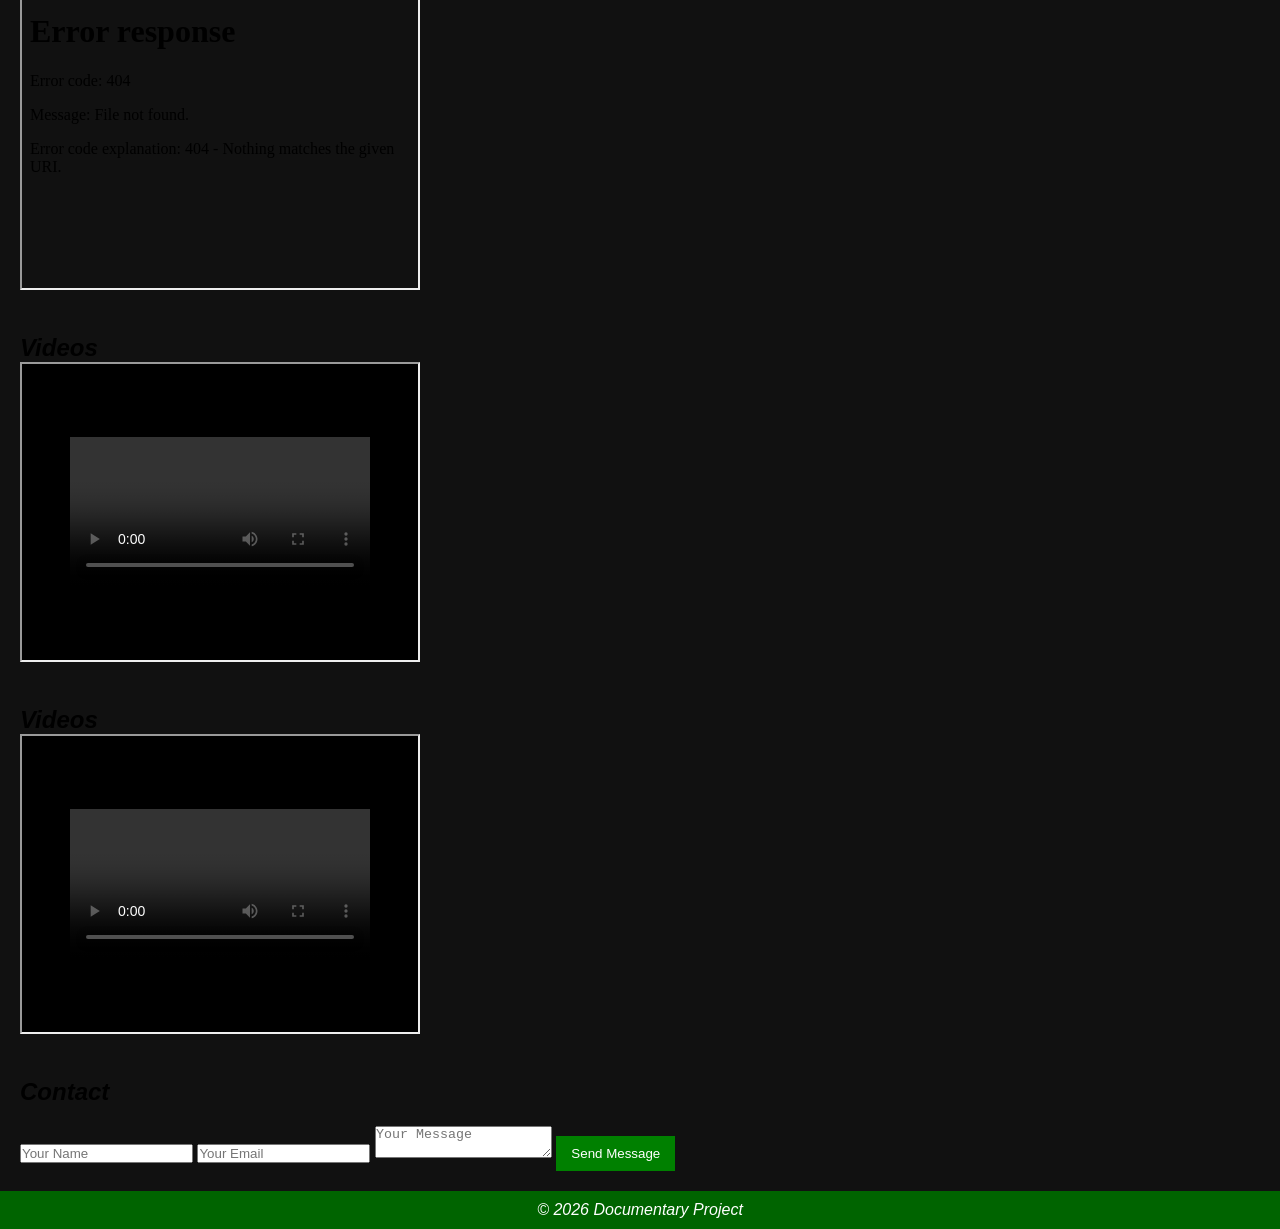
==== commit 03e24f41: "addition" ====
--- a/index.html
+++ b/index.html
@@ -92,69 +92,31 @@
         </button>
     </section>
  <!-- Video Section -->
-
-<section class="video-section">
-
-<h2>IMRAN KHAN </h2>
-
-<div class="Video card-container">
-
-<div class="video-card">
-<video controls>
-<source src="./khan gi.mp4" type="video/mp4">
-</video>
-<h3><div style="color: burlywood;">FOUNDER OF PAKISTAN</h3></div>
-</div>
-
-<div class="video-card">
-<video controls>
-<source src="./founder.mp4" type="video/mp4">
-</video>
-<h3><div style="color: burlywood;">PRIME MINISTER OF PAKISTAN</h3></div>
-</div>
-
-<div class="video-card">
-<video controls>
-<source src="./KHAN.mp4" type="video/mp4">
-</video>
-<h3><div style="color: burlywood;"> LEAGEND ONE</h3></div>
-</div>
-<div class="video-card">
-<video controls>
-<source src="./NAIZI 1.mp4" type="video/mp4">
-</video>
-</div>
-
-</section>
-
-
-
- <!-- Video Section -->
 <section id="video">
         <h2>Videos</h2>
-        <iframe width="400" height="250" autoplay muted loop play inline 
+        <iframe width="400" height="300" autoplay muted loop play inline 
             src="./founder.mp4"
              allowfullscreen>
         </iframe>
 </section>
 <section id="video">
         <h2>Videos</h2>
-        <iframe width="400" height="250" autoplay muted loop play inline 
+        <iframe width="400" height="300" autoplay muted loop play inline 
             src="./KHAN.mp4"
              allowfullscreen>
         </iframe>
 </section>
     <section id="video">
         <h2>Videos</h2>
-        <iframe width="400" height="250" autoplay muted loop play inline 
+        <iframe width="400" height="300" autoplay muted loop play inline 
             src="./NAIZI 1.mp4"
              allowfullscreen>
         </iframe>
     </section>
       <section id="video">
         <h2>Videos</h2>
-        <iframe width="400" height="250" autoplay muted loop play inline 
-            src="./"
+        <iframe width="400" height="300" autoplay muted loop play inline 
+            src="./founder.mp4"
              allowfullscreen>
         </iframe>
     </section>
